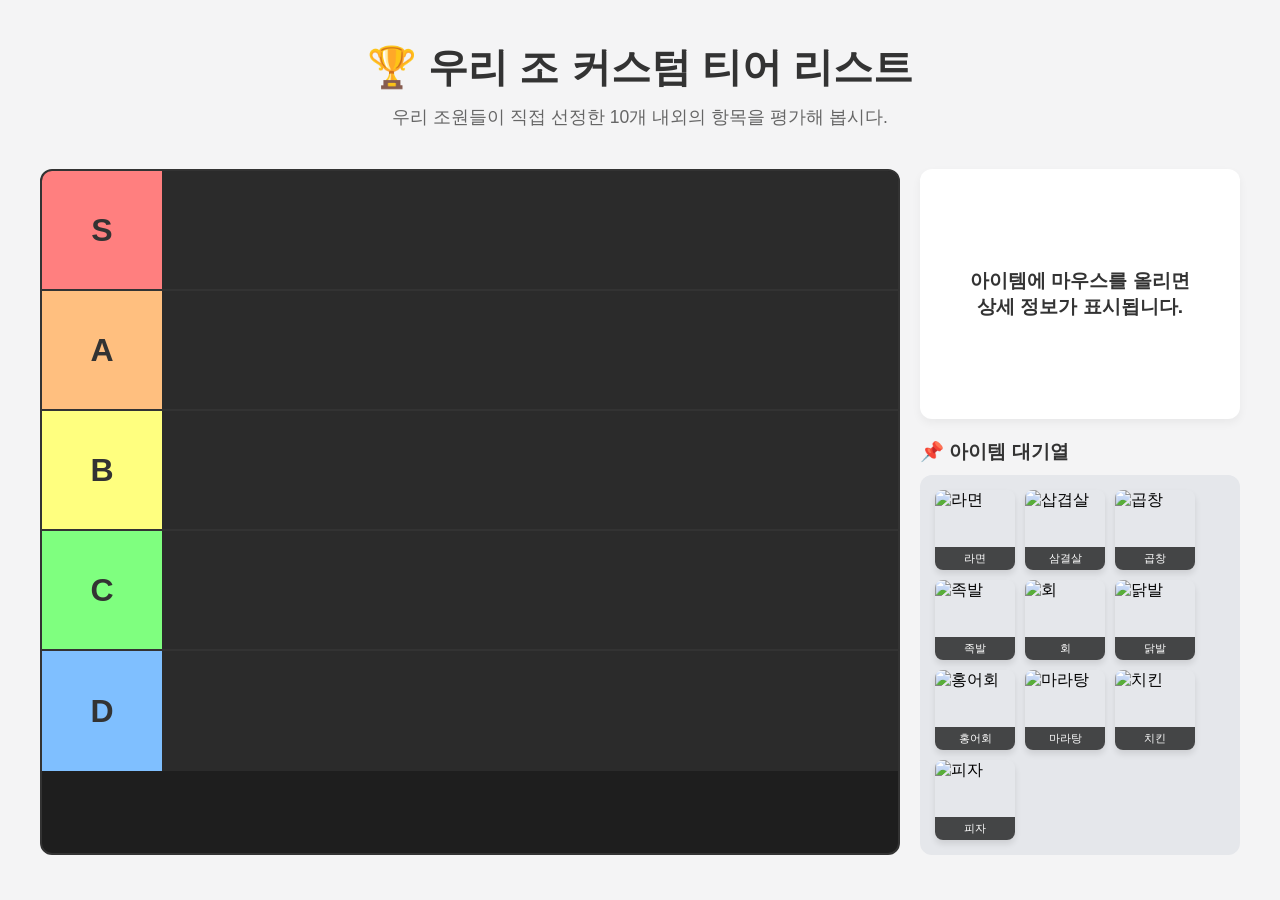
==== 7w.html @ a9ea9b8f "Add files via upload" ====
<!DOCTYPE html>
<html lang="ko">
<head>
    <meta charset="UTF-8">
    <meta name="viewport" content="width=device-width, initial-scale=1.0">
    <title>우리 조 커스텀 티어 리스트</title>
    <link rel="stylesheet" href="https://cdn.jsdelivr.net/gh/orioncactus/pretendard/dist/web/static/pretendard.css">
    
    <style>
        /* 1. 전체 초기화 */
        * { margin: 0; padding: 0; box-sizing: border-box; }
        body {
            font-family: 'Pretendard', sans-serif;
            padding: 40px 20px;
            background-color: #f4f4f5;
        }
        header { text-align: center; margin-bottom: 40px; }
        h1 { font-size: 2.5rem; margin-bottom: 10px; color: #333; }
        p { color: #666; font-size: 1.1rem; }

        /* =========================================
           [실습 1] 메인 레이아웃 (보드와 사이드 패널 가로 배치)
           ========================================= */
        .layout-wrapper {
            max-width: 1200px;
            margin: 0 auto;
            
             display: flex;
             flex-wrap: wrap;
             gap: 20px;
            
        }

        /* 2. 티어 리스트 보드 (좌측 넓은 영역) */
        .tier-board {
            background: #1e1e1e;
            border-radius: 12px;
            border: 2px solid #333;
            overflow: hidden;
            
             display: flex;
             flex-direction: column;
             flex-grow: 1;
        }   

        /* 3. 사이드 패널 (우측 미리보기 및 대기소 영역) */
        .side-panel {
            width: 320px; /* 고정 너비 */
            display: flex;
            flex-direction: column;
        }

        /* =========================================
           [실습 2] 티어 행 내부 배치
           ========================================= */
        .tier-row {
            border-bottom: 2px solid #333;
            min-height: 120px;
            
             display: flex;
            
        }
        .tier-row:last-child { border-bottom: none; }

        /* 티어 라벨 (좌측 등급 표시) */
        .tier-label {
            width: 120px;
            font-size: 2rem;
            font-weight: bold;
            color: #333;
            display: flex;
            align-items: center;
            justify-content: center;
            flex-shrink: 0; /* 창이 줄어도 라벨 크기는 고정 */
        }
        .rank-s { background-color: #ff7f7f; }
        .rank-a { background-color: #ffbf7f; }
        .rank-b { background-color: #ffff7f; }
        .rank-c { background-color: #7fff7f; }
        .rank-d { background-color: #7fbfff; }

        /* =========================================
           [실습 3] 드롭 영역 및 아이템 정렬
           ========================================= */
        .tier-items, .item-pool {
            padding: 15px;
            gap: 10px;
        }
        .tier-items {
            background-color: #2b2b2b;
            
             display: flex;
             flex-wrap: wrap;
             flex-grow: 1;
            
        }

        /* 아이템 대기소 */
        .item-pool {
            background-color: #e5e7eb;
            border-radius: 12px;
            min-height: 200px;
            display: flex;
            flex-wrap: wrap;
        }

        /* 미리보기 창 디자인 */
        .preview-box {
            background-color: #ffffff;
            border-radius: 12px;
            padding: 20px;
            margin-bottom: 20px;
            box-shadow: 0 4px 10px rgba(0,0,0,0.05);
            text-align: center;
            min-height: 250px;
            display: flex;
            flex-direction: column;
            align-items: center;
            justify-content: center;
        }
        .preview-box img { width: 100%; height: 180px; object-fit: cover; border-radius: 8px; margin-bottom: 10px; }
        .preview-box p { font-weight: bold; font-size: 1.2rem; color: #333; }
        .preview-placeholder { color: #9ca3af; font-size: 0.9rem; }

        /* 개별 아이템 디자인 */
        .item {
            width: 80px; height: 80px;
            cursor: grab; border-radius: 8px; overflow: hidden;
            box-shadow: 0 4px 6px rgba(0,0,0,0.1); position: relative;
            transition: transform 0.2s;
        }
        .item:hover { transform: scale(1.05); border: 2px solid #3b82f6; }
        .item img { width: 100%; height: 100%; object-fit: cover; }
        .item .item-name {
            position: absolute; bottom: 0; width: 100%;
            background: rgba(0,0,0,0.7); color: white;
            font-size: 0.7rem; text-align: center; padding: 4px 0; pointer-events: none;
        }

        /* 4. 반응형 레이아웃 (Media Query) */
        @media (max-width: 800px) {
            .side-panel { width: 100%; } /* 모바일에서는 사이드 패널이 전체 너비 차지 */
            .tier-row { 

             flex-direction: column;
                
            }
            .tier-label { width: 100%; height: 50px; font-size: 1.5rem; }
        }
    </style>
</head>
<body>

    <header>
        <h1>🏆 우리 조 커스텀 티어 리스트</h1>
        <p>우리 조원들이 직접 선정한 10개 내외의 항목을 평가해 봅시다.</p>
    </header>

    <div class="layout-wrapper">
        <main class="tier-board">
            <div class="tier-row">
                <div class="tier-label rank-s">S</div>
                <div class="tier-items" ondrop="drop(event)" ondragover="allowDrop(event)"></div>
            </div>
            <div class="tier-row">
                <div class="tier-label rank-a">A</div>
                <div class="tier-items" ondrop="drop(event)" ondragover="allowDrop(event)"></div>
            </div>
            <div class="tier-row">
                <div class="tier-label rank-b">B</div>
                <div class="tier-items" ondrop="drop(event)" ondragover="allowDrop(event)"></div>
            </div>
            <div class="tier-row">
                <div class="tier-label rank-c">C</div>
                <div class="tier-items" ondrop="drop(event)" ondragover="allowDrop(event)"></div>
            </div>
            <div class="tier-row">
                <div class="tier-label rank-d">D</div>
                <div class="tier-items" ondrop="drop(event)" ondragover="allowDrop(event)"></div>
            </div>
        </main>

        <aside class="side-panel">
            <div class="preview-box" id="previewBox">
                <p class="preview-placeholder">아이템에 마우스를 올리면<br>상세 정보가 표시됩니다.</p>
            </div>

            <h2 style="font-size: 1.2rem; margin-bottom: 10px; color: #333;">📌 아이템 대기열</h2>
            <div class="item-pool" id="pool" ondrop="drop(event)" ondragover="allowDrop(event)">
                <!-- 조원들이 전달해준 아이템 코드를 여기에 붙여넣습니다. -->
                           <!-- 팀원 아이템 시작 (주의: id 값은 팀원마다 고유하게 변경하세요) -->
            <div class="item" draggable="true" ondragstart="drag(event)" onmouseover="showPreview(this)" id="Ramen">
                <img src="https://i.namu.wiki/i/2mrBrfSDXbBJHLjgyycsAhB0qLvjSZbvswmGtVTAupaEfuQ8Xuzp8wJiXyeDTsqz7blqGRYSjW5mbo1Wc4GP_w.webp" alt="라면">
                <div class="item-name">라면</div>
            </div>
            
            <div class="item" draggable="true" ondragstart="drag(event)" onmouseover="showPreview(this)" id="Samgupsal">
                <img src="https://i.namu.wiki/i/oFHlYDjoEh8f-cc3lNK9jAemRkbXxNGwUg7XiW5LGS6DF1P2x8GCeNQxbQhVIwtUS1u53YPw-uoyqpmLtrGNJA.webp" alt="삽겹살">
                <div class="item-name">삼결살</div>
            </div>
            
            <div class="item" draggable="true" ondragstart="drag(event)" onmouseover="showPreview(this)" id="Gopchang">
                <img src="https://i.namu.wiki/i/EQL4wG6Dv3E7fM4UIwAmldY0aJdhcXoNVQnCPQZY0q-cOpwn34rn4QiOUjBJ5yi37TLi9DaAn1JvuAHGyMTOdw.webp" alt="곱창">
                <div class="item-name">곱창</div>
            </div>

             <div class="item" draggable="true" ondragstart="drag(event)" onmouseover="showPreview(this)" id="pigfoot">
                <img src="https://encrypted-tbn0.gstatic.com/images?q=tbn:ANd9GcTeUxL_PYOVU7Xs2VVdEIp98bUglpk0MbQHMA&s" alt="족발">
                <div class="item-name">족발</div>
            </div>
            
            <div class="item" draggable="true" ondragstart="drag(event)" onmouseover="showPreview(this)" id="fish">
                <img src="https://i.namu.wiki/i/5guQ8weCG7Kv10BPeKHG2D580eWZfzgM7yzUgbSiFTatkX1xwrLy7gKURsQxdlL5ppuRvPnhzLCoPUVdUf1YSg.webp" alt="회">
                <div class="item-name">회</div>
            </div>
            
            <div class="item" draggable="true" ondragstart="drag(event)" onmouseover="showPreview(this)" id="chfoot">
                <img src="https://i.namu.wiki/i/tzA654thy3GWQmlD9R-iyC3wFX_Dy8UvI1goaauMhmaeYgIiG9f9BY0nTN3gpLKuCiOke5UKUusas55jlIkBSw.webp" alt="닭발">
                <div class="item-name">닭발</div>
            </div>

            <div class="item" draggable="true" ondragstart="drag(event)" onmouseover="showPreview(this)" id="item_daho_1">
                <img src="https://m.toktoksusan.com/web/product/medium/202206/09f5bfdeb91ef10ffaf7d54f2d98bdfd.jpg" alt="홍어회">
                <div class="item-name">홍어회</div>
            </div>
            
            <div class="item" draggable="true" ondragstart="drag(event)" onmouseover="showPreview(this)" id="item_daho_2">
                <img src="https://recipe1.ezmember.co.kr/cache/recipe/2025/03/27/3d65b19a5883a0ee292b08655eb76afb1.jpg" alt="마라탕">
                <div class="item-name">마라탕</div>
            </div>

            <div class="item" draggable="true" ondragstart="drag(event)" onmouseover="showPreview(this)" id="chicken">
                <img src="https://search.pstatic.net/common/?src=http%3A%2F%2Fblogfiles.naver.net%2FMjAyNjAyMjNfNSAg%2FMDAxNzcxODE3MjI3MjIw.6UqUb6ynLEMfd8mjR2T7EXrUsyIk3QD_FcbV3DG4HqEg.qD7Gz1lADg17iTwB45BNMFxR21sSTmjC9e9GRuMWrVIg.JPEG%2FIMG%25A3%25DF3072.jpg&type=a340" alt="치킨">
                <div class="item-name"> 치킨</div>
                
            </div>
            
            <div class="item" draggable="true" ondragstart="drag(event)" onmouseover="showPreview(this)" id="pizza">
                <img src="https://search.pstatic.net/common/?src=http%3A%2F%2Fblogfiles.naver.net%2FMjAyNjAyMDNfMTkz%2FMDAxNzcwMDgzNTYwMzQz.5k-JISXDKkr6U66ze7xpseyXUZNaBVxWfRWeE-mpNg4g.T-BCfB6jfEaRjgo64shNY4rTJCyvhmQECw_vcglZkVMg.PNG%2Fimage.png&type=a340" alt="피자">
                <div class="item-name">피자</div>
            </div>
            
            
            <!-- 팀원 아이템 끝 -->
            </div>
        </aside>
    </div>

    <script>
        function allowDrop(ev) { ev.preventDefault(); }
        function drag(ev) { ev.dataTransfer.setData("text", ev.target.id); }
        function drop(ev) {
            ev.preventDefault();
            var data = ev.dataTransfer.getData("text");
            var draggedElement = document.getElementById(data);
            if (ev.target.classList.contains('tier-items') || ev.target.classList.contains('item-pool')) {
                ev.target.appendChild(draggedElement);
            } else if (ev.target.closest('.tier-items')) {
                ev.target.closest('.tier-items').appendChild(draggedElement);
            } else if (ev.target.closest('.item-pool')) {
                ev.target.closest('.item-pool').appendChild(draggedElement);
            }
        }
        
        // 아이템 미리보기 기능
        function showPreview(element) {
            var imgSrc = element.querySelector('img').src;
            var itemName = element.querySelector('.item-name').innerText;
            var preview = document.getElementById('previewBox');
            preview.innerHTML = '<img src="' + imgSrc + '" alt="미리보기 이미지"><p>' + itemName + '</p>';
        }
    </script>
</body>
</html>
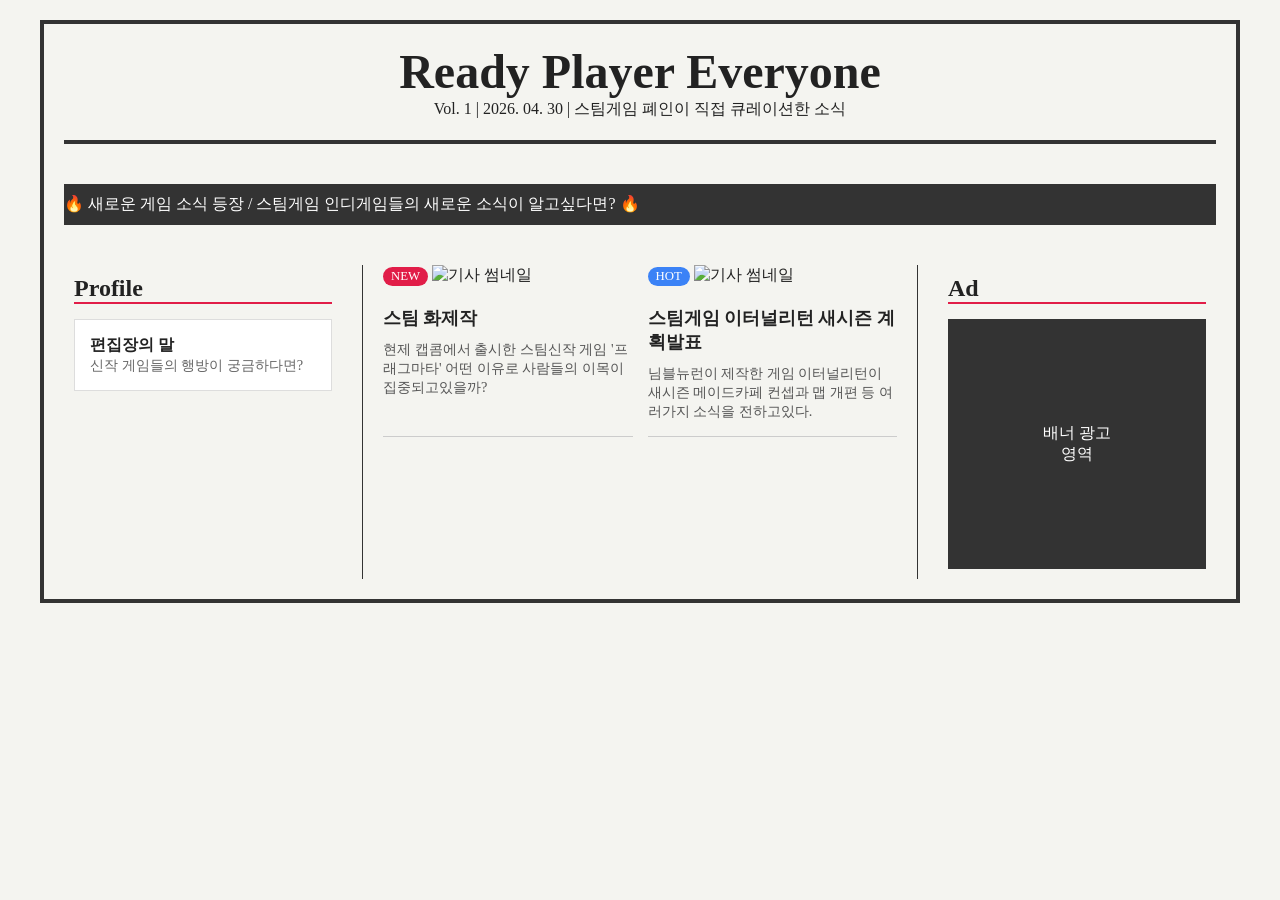
==== commit 5539deef: "Add files via upload" ====
--- a/7w.html
+++ b/7w.html
@@ -3,272 +3,161 @@
 <head>
     <meta charset="UTF-8">
     <meta name="viewport" content="width=device-width, initial-scale=1.0">
-    <title>우리 조 커스텀 티어 리스트</title>
-    <link rel="stylesheet" href="https://cdn.jsdelivr.net/gh/orioncactus/pretendard/dist/web/static/pretendard.css">
-    
+    <title>나만의 마법 매거진</title>
     <style>
-        /* 1. 전체 초기화 */
+        /* 1. 기본 설정 및 테마 변수 */
+        :root {
+            --bg-color: #f4f4f0;
+            --text-color: #222;
+            --point-color: #e11d48;
+            --border-color: #333;
+        }
+
         * { margin: 0; padding: 0; box-sizing: border-box; }
-        body {
-            font-family: 'Pretendard', sans-serif;
-            padding: 40px 20px;
-            background-color: #f4f4f5;
-        }
-        header { text-align: center; margin-bottom: 40px; }
-        h1 { font-size: 2.5rem; margin-bottom: 10px; color: #333; }
-        p { color: #666; font-size: 1.1rem; }
+        body { font-family: 'Pretendard', 'Georgia', serif; background-color: var(--bg-color); color: var(--text-color); padding: 20px; }
 
         /* =========================================
-           [실습 1] 메인 레이아웃 (보드와 사이드 패널 가로 배치)
+           [실습 1] CSS Grid 메인 레이아웃 만들기
            ========================================= */
-        .layout-wrapper {
+        .magazine-layout {
             max-width: 1200px;
             margin: 0 auto;
-            
-             display: flex;
-             flex-wrap: wrap;
-             gap: 20px;
+            border: 4px solid var(--border-color);
+            padding: 20px;
+            display: grid;
+            grid-template-columns: 1fr 2fr 1fr;
+            gap: 20px;
+            /* TODO 1: 여기를 Grid로 만들고, 가로를 3등분(1fr 2fr 1fr) 하세요. 간격은 20px! */
             
         }
 
-        /* 2. 티어 리스트 보드 (좌측 넓은 영역) */
-        .tier-board {
-            background: #1e1e1e;
-            border-radius: 12px;
-            border: 2px solid #333;
-            overflow: hidden;
-            
-             display: flex;
-             flex-direction: column;
-             flex-grow: 1;
-        }   
-
-        /* 3. 사이드 패널 (우측 미리보기 및 대기소 영역) */
-        .side-panel {
-            width: 320px; /* 고정 너비 */
-            display: flex;
-            flex-direction: column;
+        header {
+            /* TODO 2: 헤더가 첫 칸부터 끝 칸까지 전체 너비를 차지하게 하세요. */
+            display: grid;
+            grid-column:1/-1;
+            text-align: center;
+            border-bottom: 4px solid var(--border-color);
+            padding-bottom: 20px; margin-bottom: 20px;
         }
+        header h1 { font-size: 3rem; font-weight: 900; }
+        
+        aside { padding: 10px; }
+        main { border-left: 1px solid var(--border-color); border-right: 1px solid var(--border-color); padding: 0 20px; }
 
         /* =========================================
-           [실습 2] 티어 행 내부 배치
+           [실습 2] 내부 기사 카드 Grid 배열
            ========================================= */
-        .tier-row {
-            border-bottom: 2px solid #333;
-            min-height: 120px;
-            
-             display: flex;
-            
-        }
-        .tier-row:last-child { border-bottom: none; }
-
-        /* 티어 라벨 (좌측 등급 표시) */
-        .tier-label {
-            width: 120px;
-            font-size: 2rem;
-            font-weight: bold;
-            color: #333;
-            display: flex;
-            align-items: center;
-            justify-content: center;
-            flex-shrink: 0; /* 창이 줄어도 라벨 크기는 고정 */
-        }
-        .rank-s { background-color: #ff7f7f; }
-        .rank-a { background-color: #ffbf7f; }
-        .rank-b { background-color: #ffff7f; }
-        .rank-c { background-color: #7fff7f; }
-        .rank-d { background-color: #7fbfff; }
-
-        /* =========================================
-           [실습 3] 드롭 영역 및 아이템 정렬
-           ========================================= */
-        .tier-items, .item-pool {
-            padding: 15px;
-            gap: 10px;
-        }
-        .tier-items {
-            background-color: #2b2b2b;
-            
-             display: flex;
-             flex-wrap: wrap;
-             flex-grow: 1;
+        .article-grid {
+            /* TODO 3: 메인 영역 내부 기사들도 Grid로 만드세요 (1fr 1fr 2단 구성, 간격 15px) */
+            display: grid;
+            grid-template-columns: 1fr 1fr;
+            gap:15px
             
         }
 
-        /* 아이템 대기소 */
-        .item-pool {
-            background-color: #e5e7eb;
-            border-radius: 12px;
-            min-height: 200px;
-            display: flex;
-            flex-wrap: wrap;
+        /* 기사 카드 스타일 및 Transition (마우스 오버 효과) */
+        .magic-card {
+            border-bottom: 1px solid #ccc; padding-bottom: 15px; overflow: hidden;
+            /* TODO 4: 마우스를 올렸을 때 부드럽게 위로 살짝 떠오르도록 Transition과 transform을 추가해보세요. */
+            transform: translateY(0) scale(1);
+            transition: transform 0.5s ease;
+            }
+        .magic-card:hover
+        {
+        transform:scale(1.1);
         }
 
-        /* 미리보기 창 디자인 */
-        .preview-box {
-            background-color: #ffffff;
-            border-radius: 12px;
-            padding: 20px;
-            margin-bottom: 20px;
-            box-shadow: 0 4px 10px rgba(0,0,0,0.05);
-            text-align: center;
-            min-height: 250px;
-            display: flex;
-            flex-direction: column;
-            align-items: center;
-            justify-content: center;
+
+
+        .magic-card img { width: 100%; height: 180px; object-fit: cover; }
+
+        /* =========================================
+           [실습 3] @keyframes 애니메이션 만들기
+           ========================================= */
+        .ticker-wrap { width: 100%; overflow: hidden; background: var(--border-color); color: #fff; padding: 10px 0; margin-bottom: 20px; }
+        .ticker-move {
+            display: inline-block; white-space: nowrap;
+            /* TODO 5: 아래 만든 slide-left 애니메이션을 10초 동안 무한 반복(infinite) 선형(linear)으로 적용하세요. */
+            animation-name: slide-left;
+            animation-duration: 10s;
+            animation-iteration-count: infinite;
+            animation-timing-function: linear;            
         }
-        .preview-box img { width: 100%; height: 180px; object-fit: cover; border-radius: 8px; margin-bottom: 10px; }
-        .preview-box p { font-weight: bold; font-size: 1.2rem; color: #333; }
-        .preview-placeholder { color: #9ca3af; font-size: 0.9rem; }
+        
+        /* 텍스트가 흘러가는 애니메이션 */
+        @keyframes slide-left {
+            0% { transform: translateX(100%); }
+            100% { transform: translateX(-100%); }
 
-        /* 개별 아이템 디자인 */
-        .item {
-            width: 80px; height: 80px;
-            cursor: grab; border-radius: 8px; overflow: hidden;
-            box-shadow: 0 4px 6px rgba(0,0,0,0.1); position: relative;
-            transition: transform 0.2s;
-        }
-        .item:hover { transform: scale(1.05); border: 2px solid #3b82f6; }
-        .item img { width: 100%; height: 100%; object-fit: cover; }
-        .item .item-name {
-            position: absolute; bottom: 0; width: 100%;
-            background: rgba(0,0,0,0.7); color: white;
-            font-size: 0.7rem; text-align: center; padding: 4px 0; pointer-events: none;
         }
 
-        /* 4. 반응형 레이아웃 (Media Query) */
+        /* NEW 뱃지 깜빡임 애니메이션 */
+        .badge-new {
+            display: inline-block; background: var(--point-color); color: white; padding: 2px 8px; font-size: 0.8rem; border-radius: 12px; margin-bottom: 10px;
+            /* TODO 6: 여기에 직접 새로운 @keyframes를 만들어 적용해보세요! (예: 둥둥 뜨기, 깜빡이기) */
+            animation-name: badge-new;
+            animation-duration: 1S;
+            animation-iteration-count: infinite;
+        }
+
+        @keyframes badge-new{
+                0% { opacity: 1; }
+                50% { opacity: 0; }
+                  100% { opacity: 1; }
+                }
+
+        /* 반응형 모바일 설정 */
         @media (max-width: 800px) {
-            .side-panel { width: 100%; } /* 모바일에서는 사이드 패널이 전체 너비 차지 */
-            .tier-row { 
-
-             flex-direction: column;
-                
-            }
-            .tier-label { width: 100%; height: 50px; font-size: 1.5rem; }
+            .magazine-layout { grid-template-columns: 1fr; }
+            header { grid-column: 1; }
+            main { border: none; padding: 0; margin: 20px 0; }
+            .article-grid { grid-template-columns: 1fr; }
         }
     </style>
 </head>
 <body>
 
-    <header>
-        <h1>🏆 우리 조 커스텀 티어 리스트</h1>
-        <p>우리 조원들이 직접 선정한 10개 내외의 항목을 평가해 봅시다.</p>
-    </header>
+    <div class="magazine-layout">
+        <header>
+            <h1>Ready Player Everyone</h1>
+            <p>Vol. 1 | 2026. 04. 30 | 스팀게임 폐인이 직접 큐레이션한 소식</p>
+        </header>
 
-    <div class="layout-wrapper">
-        <main class="tier-board">
-            <div class="tier-row">
-                <div class="tier-label rank-s">S</div>
-                <div class="tier-items" ondrop="drop(event)" ondragover="allowDrop(event)"></div>
+        <!-- 흘러가는 속보 -->
+        <div class="ticker-wrap" style="grid-column: 1 / -1;">
+            <div class="ticker-move">🔥 새로운 게임 소식 등장 / 스팀게임 인디게임들의 새로운 소식이 알고싶다면? 🔥</div>
+        </div>
+
+        <aside>
+            <h2 style="border-bottom: 2px solid var(--point-color); margin-bottom: 15px;">Profile</h2>
+            <div style="background: #fff; padding: 15px; border: 1px solid #ddd;">
+                <h4>편집장의 말</h4>
+                <p style="font-size: 0.9rem; color: #666;">신작 게임들의 행방이 궁금하다면?</p>
             </div>
-            <div class="tier-row">
-                <div class="tier-label rank-a">A</div>
-                <div class="tier-items" ondrop="drop(event)" ondragover="allowDrop(event)"></div>
-            </div>
-            <div class="tier-row">
-                <div class="tier-label rank-b">B</div>
-                <div class="tier-items" ondrop="drop(event)" ondragover="allowDrop(event)"></div>
-            </div>
-            <div class="tier-row">
-                <div class="tier-label rank-c">C</div>
-                <div class="tier-items" ondrop="drop(event)" ondragover="allowDrop(event)"></div>
-            </div>
-            <div class="tier-row">
-                <div class="tier-label rank-d">D</div>
-                <div class="tier-items" ondrop="drop(event)" ondragover="allowDrop(event)"></div>
+        </aside>
+
+        <main>
+            <div class="article-grid">
+                <!-- 기사 카드 1 -->
+                <article class="magic-card">
+                    <span class="badge-new">NEW</span>
+                    <img src="https://i.namu.wiki/i/IiwUFYjl-nM_vuP9bCNu_QSIw40mhwTy4s3VKZVQXfSiWXMFEUW0ylPLkjmYV0QRfxEJToNuU1bR5LbUnkLAUw.webp" alt="기사 썸네일">
+                    <h3 style="font-size: 1.1rem; margin: 10px 0;">스팀 화제작 <PRAGMATA></h3>
+                    <p style="font-size: 0.9rem; color: #555;">현제 캡콤에서 출시한 스팀신작 게임 '프래그마타' 어떤 이유로 사람들의 이목이 집중되고있을까?</p>
+                </article>
+
+                <!-- 기사 카드 2 -->
+                <article class="magic-card">
+                    <span class="badge-new" style="background:#3b82f6;">HOT</span>
+                    <img src="https://cdn.gamemeca.com/data_center/331/359/20260430124301.jpg" alt="기사 썸네일">
+                    <h3 style="font-size: 1.1rem; margin: 10px 0;">스팀게임 이터널리턴 새시즌 계획발표</h3>
+                    <p style="font-size: 0.9rem; color: #555;">님블뉴런이 제작한 게임 이터널리턴이 새시즌 메이드카페 컨셉과 맵 개편 등 여러가지 소식을 전하고있다.</p>
+                </article>
             </div>
         </main>
 
-        <aside class="side-panel">
-            <div class="preview-box" id="previewBox">
-                <p class="preview-placeholder">아이템에 마우스를 올리면<br>상세 정보가 표시됩니다.</p>
-            </div>
-
-            <h2 style="font-size: 1.2rem; margin-bottom: 10px; color: #333;">📌 아이템 대기열</h2>
-            <div class="item-pool" id="pool" ondrop="drop(event)" ondragover="allowDrop(event)">
-                <!-- 조원들이 전달해준 아이템 코드를 여기에 붙여넣습니다. -->
-                           <!-- 팀원 아이템 시작 (주의: id 값은 팀원마다 고유하게 변경하세요) -->
-            <div class="item" draggable="true" ondragstart="drag(event)" onmouseover="showPreview(this)" id="Ramen">
-                <img src="https://i.namu.wiki/i/2mrBrfSDXbBJHLjgyycsAhB0qLvjSZbvswmGtVTAupaEfuQ8Xuzp8wJiXyeDTsqz7blqGRYSjW5mbo1Wc4GP_w.webp" alt="라면">
-                <div class="item-name">라면</div>
-            </div>
-            
-            <div class="item" draggable="true" ondragstart="drag(event)" onmouseover="showPreview(this)" id="Samgupsal">
-                <img src="https://i.namu.wiki/i/oFHlYDjoEh8f-cc3lNK9jAemRkbXxNGwUg7XiW5LGS6DF1P2x8GCeNQxbQhVIwtUS1u53YPw-uoyqpmLtrGNJA.webp" alt="삽겹살">
-                <div class="item-name">삼결살</div>
-            </div>
-            
-            <div class="item" draggable="true" ondragstart="drag(event)" onmouseover="showPreview(this)" id="Gopchang">
-                <img src="https://i.namu.wiki/i/EQL4wG6Dv3E7fM4UIwAmldY0aJdhcXoNVQnCPQZY0q-cOpwn34rn4QiOUjBJ5yi37TLi9DaAn1JvuAHGyMTOdw.webp" alt="곱창">
-                <div class="item-name">곱창</div>
-            </div>
-
-             <div class="item" draggable="true" ondragstart="drag(event)" onmouseover="showPreview(this)" id="pigfoot">
-                <img src="https://encrypted-tbn0.gstatic.com/images?q=tbn:ANd9GcTeUxL_PYOVU7Xs2VVdEIp98bUglpk0MbQHMA&s" alt="족발">
-                <div class="item-name">족발</div>
-            </div>
-            
-            <div class="item" draggable="true" ondragstart="drag(event)" onmouseover="showPreview(this)" id="fish">
-                <img src="https://i.namu.wiki/i/5guQ8weCG7Kv10BPeKHG2D580eWZfzgM7yzUgbSiFTatkX1xwrLy7gKURsQxdlL5ppuRvPnhzLCoPUVdUf1YSg.webp" alt="회">
-                <div class="item-name">회</div>
-            </div>
-            
-            <div class="item" draggable="true" ondragstart="drag(event)" onmouseover="showPreview(this)" id="chfoot">
-                <img src="https://i.namu.wiki/i/tzA654thy3GWQmlD9R-iyC3wFX_Dy8UvI1goaauMhmaeYgIiG9f9BY0nTN3gpLKuCiOke5UKUusas55jlIkBSw.webp" alt="닭발">
-                <div class="item-name">닭발</div>
-            </div>
-
-            <div class="item" draggable="true" ondragstart="drag(event)" onmouseover="showPreview(this)" id="item_daho_1">
-                <img src="https://m.toktoksusan.com/web/product/medium/202206/09f5bfdeb91ef10ffaf7d54f2d98bdfd.jpg" alt="홍어회">
-                <div class="item-name">홍어회</div>
-            </div>
-            
-            <div class="item" draggable="true" ondragstart="drag(event)" onmouseover="showPreview(this)" id="item_daho_2">
-                <img src="https://recipe1.ezmember.co.kr/cache/recipe/2025/03/27/3d65b19a5883a0ee292b08655eb76afb1.jpg" alt="마라탕">
-                <div class="item-name">마라탕</div>
-            </div>
-
-            <div class="item" draggable="true" ondragstart="drag(event)" onmouseover="showPreview(this)" id="chicken">
-                <img src="https://search.pstatic.net/common/?src=http%3A%2F%2Fblogfiles.naver.net%2FMjAyNjAyMjNfNSAg%2FMDAxNzcxODE3MjI3MjIw.6UqUb6ynLEMfd8mjR2T7EXrUsyIk3QD_FcbV3DG4HqEg.qD7Gz1lADg17iTwB45BNMFxR21sSTmjC9e9GRuMWrVIg.JPEG%2FIMG%25A3%25DF3072.jpg&type=a340" alt="치킨">
-                <div class="item-name"> 치킨</div>
-                
-            </div>
-            
-            <div class="item" draggable="true" ondragstart="drag(event)" onmouseover="showPreview(this)" id="pizza">
-                <img src="https://search.pstatic.net/common/?src=http%3A%2F%2Fblogfiles.naver.net%2FMjAyNjAyMDNfMTkz%2FMDAxNzcwMDgzNTYwMzQz.5k-JISXDKkr6U66ze7xpseyXUZNaBVxWfRWeE-mpNg4g.T-BCfB6jfEaRjgo64shNY4rTJCyvhmQECw_vcglZkVMg.PNG%2Fimage.png&type=a340" alt="피자">
-                <div class="item-name">피자</div>
-            </div>
-            
-            
-            <!-- 팀원 아이템 끝 -->
-            </div>
-        </aside>
-    </div>
-
-    <script>
-        function allowDrop(ev) { ev.preventDefault(); }
-        function drag(ev) { ev.dataTransfer.setData("text", ev.target.id); }
-        function drop(ev) {
-            ev.preventDefault();
-            var data = ev.dataTransfer.getData("text");
-            var draggedElement = document.getElementById(data);
-            if (ev.target.classList.contains('tier-items') || ev.target.classList.contains('item-pool')) {
-                ev.target.appendChild(draggedElement);
-            } else if (ev.target.closest('.tier-items')) {
-                ev.target.closest('.tier-items').appendChild(draggedElement);
-            } else if (ev.target.closest('.item-pool')) {
-                ev.target.closest('.item-pool').appendChild(draggedElement);
-            }
-        }
-        
-        // 아이템 미리보기 기능
-        function showPreview(element) {
-            var imgSrc = element.querySelector('img').src;
-            var itemName = element.querySelector('.item-name').innerText;
-            var preview = document.getElementById('previewBox');
-            preview.innerHTML = '<img src="' + imgSrc + '" alt="미리보기 이미지"><p>' + itemName + '</p>';
-        }
-    </script>
-</body>
+        <aside>
+            <h2 style="border-bottom: 2px solid var(--point-color); margin-bottom: 15px;">Ad</h2>
+            <div style="background: #333; color: #fff; height: 250px; display: flex; align-items: center; justify-content: center; text-align: center;">
+                <p>배너 광고<br>영역</p>    
 </html>
